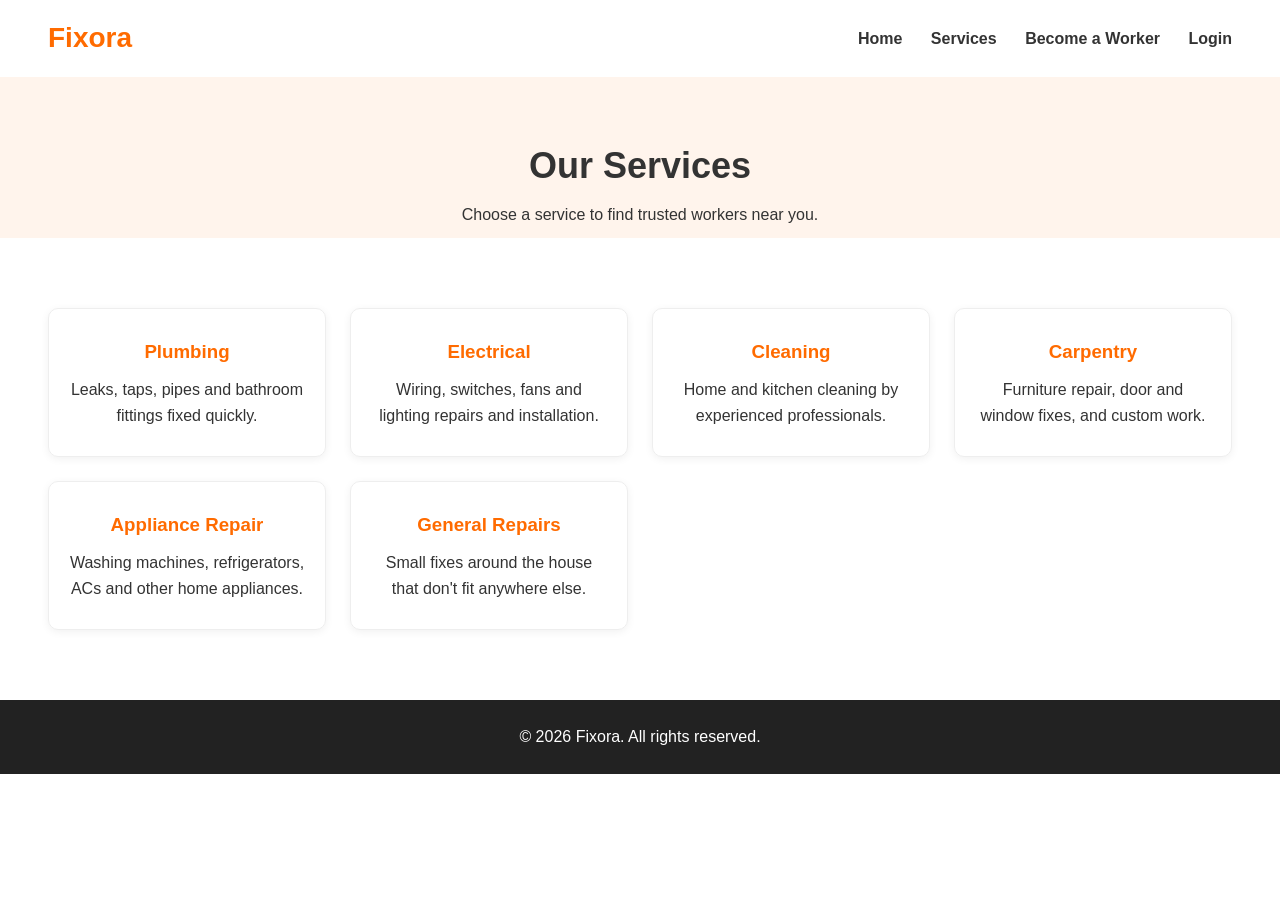
==== frontend/services.html @ 98ec7683 "Added Service pages" ====
<!DOCTYPE html>
<html lang="en">
<head>
  <meta charset="UTF-8">
  <meta name="viewport" content="width=device-width, initial-scale=1.0">
  <title>Services - Fixora</title>
  <link rel="stylesheet" href="style.css">
</head>
<body>

  <header>
    <h1 class="logo">Fixora</h1>
    <nav>
      <a href="index.html">Home</a>
      <a href="services.html">Services</a>
      <a href="#">Become a Worker</a>
      <a href="#">Login</a>
    </nav>
  </header>

  <section class="page-title">
    <h2>Our Services</h2>
    <p>Choose a service to find trusted workers near you.</p>
  </section>

  <section class="services">
    <div class="service-list">
      <div class="service-card">
        <h3>Plumbing</h3>
        <p>Leaks, taps, pipes and bathroom fittings fixed quickly.</p>
      </div>
      <div class="service-card">
        <h3>Electrical</h3>
        <p>Wiring, switches, fans and lighting repairs and installation.</p>
      </div>
      <div class="service-card">
        <h3>Cleaning</h3>
        <p>Home and kitchen cleaning by experienced professionals.</p>
      </div>
      <div class="service-card">
        <h3>Carpentry</h3>
        <p>Furniture repair, door and window fixes, and custom work.</p>
      </div>
      <div class="service-card">
        <h3>Appliance Repair</h3>
        <p>Washing machines, refrigerators, ACs and other home appliances.</p>
      </div>
      <div class="service-card">
        <h3>General Repairs</h3>
        <p>Small fixes around the house that don't fit anywhere else.</p>
      </div>
    </div>
  </section>

  <footer>
    <p>&copy; 2026 Fixora. All rights reserved.</p>
  </footer>

  <script src="script.js"></script>
</body>
</html>
---- frontend/style.css ----
/* ---------- Base styles ---------- */
* {
  margin: 0;
  padding: 0;
  box-sizing: border-box;
}

body {
  font-family: Arial, Helvetica, sans-serif;
  line-height: 1.6;
  color: #333;
}

a {
  text-decoration: none;
}

/* ---------- Header and navigation ---------- */
header {
  display: flex;
  justify-content: space-between;
  align-items: center;
  padding: 16px 48px;
  background-color: #ffffff;
  box-shadow: 0 2px 6px rgba(0, 0, 0, 0.1);
}

.logo {
  font-size: 28px;
  color: #ff6b00;
}

nav a {
  margin-left: 24px;
  color: #333;
  font-weight: bold;
}

nav a:hover {
  color: #ff6b00;
}

/* ---------- Hero section ---------- */
.hero {
  text-align: center;
  padding: 100px 20px;
  background-color: #fff4ec;
}

.hero h2 {
  font-size: 42px;
  max-width: 700px;
  margin: 0 auto 16px;
}

.hero p {
  font-size: 18px;
  max-width: 600px;
  margin: 0 auto 28px;
}

.btn {
  display: inline-block;
  padding: 14px 32px;
  background-color: #ff6b00;
  color: #ffffff;
  font-weight: bold;
  border-radius: 6px;
}

.btn:hover {
  background-color: #e05f00;
}

/* ---------- Popular services ---------- */
.services {
  padding: 70px 48px;
  text-align: center;
}

.services h2 {
  font-size: 32px;
  margin-bottom: 40px;
}

.service-list {
  display: grid;
  grid-template-columns: repeat(4, 1fr);
  gap: 24px;
}

.service-card {
  padding: 28px 20px;
  border: 1px solid #eee;
  border-radius: 10px;
  box-shadow: 0 2px 8px rgba(0, 0, 0, 0.06);
}

.service-card h3 {
  margin-bottom: 10px;
  color: #ff6b00;
}

/* ---------- Footer ---------- */
footer {
  text-align: center;
  padding: 24px;
  background-color: #222;
  color: #ffffff;
}

/* ---------- Page title (inner pages) ---------- */
.page-title {
  text-align: center;
  padding: 60px 20px 10px;
  background-color: #fff4ec;
}

.page-title h2 {
  font-size: 36px;
  margin-bottom: 8px;
}

/* ---------- Responsive: tablets ---------- */
@media (max-width: 900px) {
  .service-list {
    grid-template-columns: repeat(2, 1fr);
  }
}

/* ---------- Responsive: phones ---------- */
@media (max-width: 600px) {
  header {
    flex-direction: column;
    padding: 16px 20px;
    gap: 10px;
  }

  nav a {
    margin: 0 10px;
    font-size: 14px;
  }

  .hero {
    padding: 60px 20px;
  }

  .hero h2 {
    font-size: 30px;
  }

  .services {
    padding: 50px 20px;
  }

  .service-list {
    grid-template-columns: 1fr;
  }
}
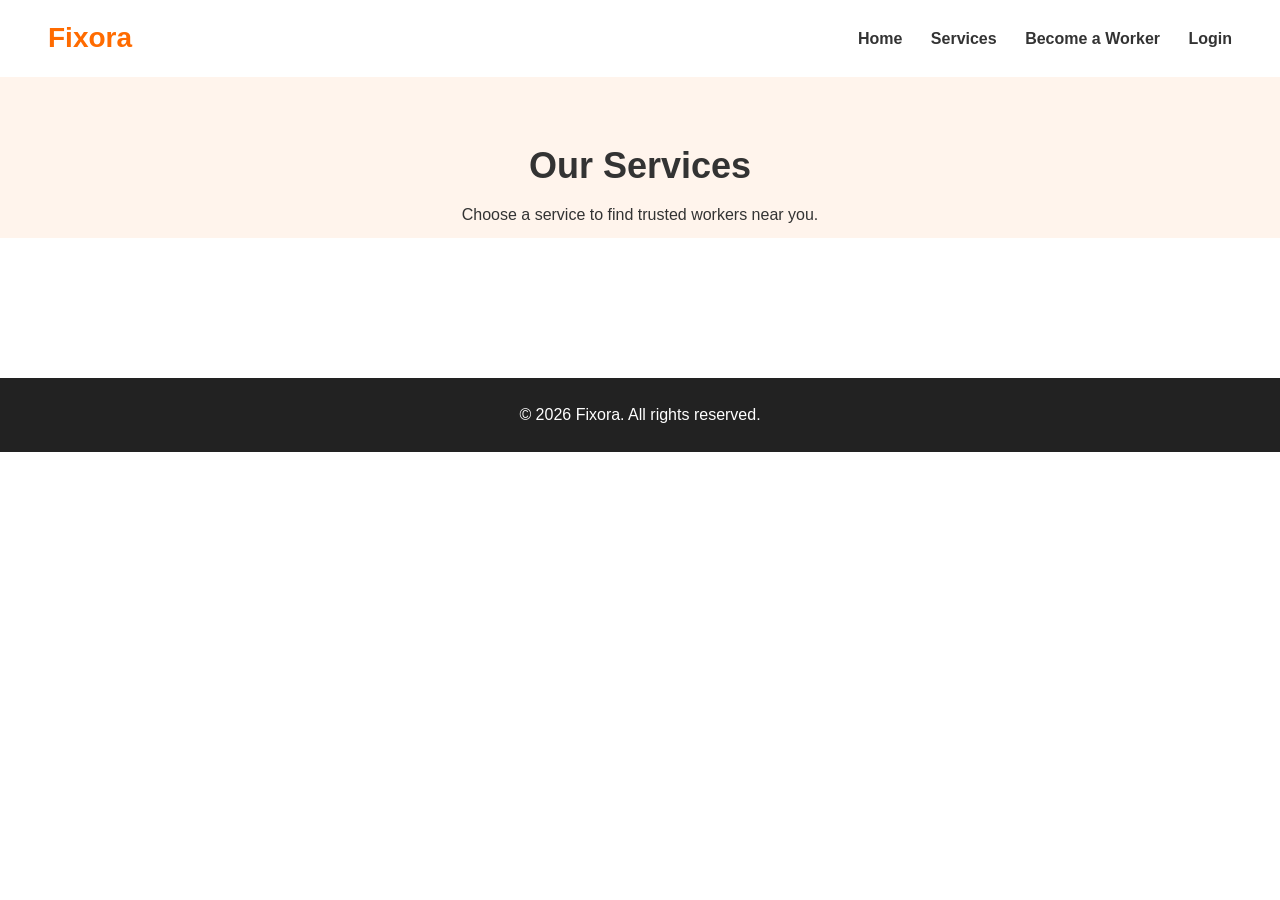
==== commit 4101f65c: "Added GET/workers endpoint and sample worker data" ====
--- a/frontend/services.html
+++ b/frontend/services.html
@@ -23,34 +23,9 @@
     <p>Choose a service to find trusted workers near you.</p>
   </section>
 
-  <section class="services">
-    <div class="service-list">
-      <div class="service-card">
-        <h3>Plumbing</h3>
-        <p>Leaks, taps, pipes and bathroom fittings fixed quickly.</p>
-      </div>
-      <div class="service-card">
-        <h3>Electrical</h3>
-        <p>Wiring, switches, fans and lighting repairs and installation.</p>
-      </div>
-      <div class="service-card">
-        <h3>Cleaning</h3>
-        <p>Home and kitchen cleaning by experienced professionals.</p>
-      </div>
-      <div class="service-card">
-        <h3>Carpentry</h3>
-        <p>Furniture repair, door and window fixes, and custom work.</p>
-      </div>
-      <div class="service-card">
-        <h3>Appliance Repair</h3>
-        <p>Washing machines, refrigerators, ACs and other home appliances.</p>
-      </div>
-      <div class="service-card">
-        <h3>General Repairs</h3>
-        <p>Small fixes around the house that don't fit anywhere else.</p>
-      </div>
-    </div>
-  </section>
+<section class="services">
+  <div class="service-list" id="service-list"></div>
+</section>
 
   <footer>
     <p>&copy; 2026 Fixora. All rights reserved.</p>
